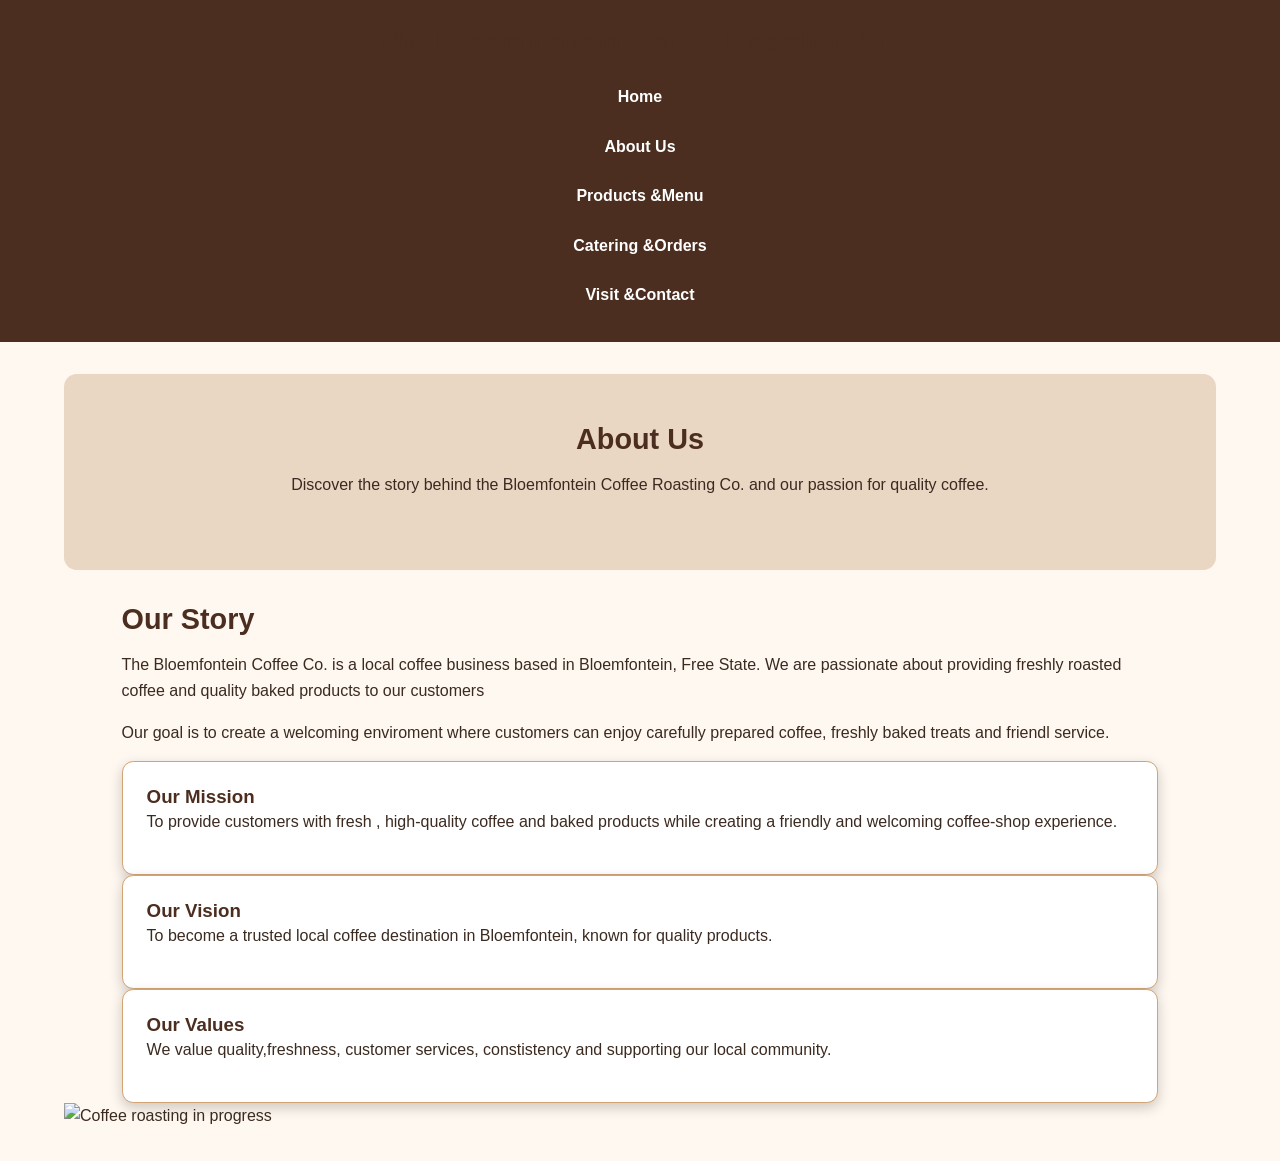
==== about.html @ 8a00698b "Initial commit" ====
<!DOCTYPE html>
<html lang="en">
<head>
    <meta charset="UTF-8">
    <meta name="viewport" content="width=device-width, initial-scale=1.0">
    <title>About Us |The Bloemfontein Coffee Roasting Co.</title>
    <link rel="stylesheet" href="css/style.css">
</head>
<body>

    <header>
        <div class="container">
            <div class="logo">
            <h1>The Bloemfontein Coffee Roasting Co.</h1>
        <nav>
            
                <a href="index.html">Home</a></li>
                <a href="about.html">About Us</a></li>
                <a href="services.html">Products &amp;Menu</a>
                <a href="enquiry.html">Catering &amp;Orders</a>
                <a href="contact.html">Visit &amp;Contact</a>
            
        </nav>
         </div>
    </header>

    <main>
        <section class="hero">
            <h2>About Us</h2>
            <p>Discover the story behind the Bloemfontein Coffee Roasting Co. and our passion for quality coffee.</p>
        </section>
        <section class="container">
            <h2>Our Story</h2>
            <p> The Bloemfontein Coffee Co. is a local coffee business based in Bloemfontein, Free State. We are passionate about providing freshly roasted coffee and quality baked products to our customers</p>
            <p>Our goal is to create a welcoming enviroment where customers can enjoy carefully prepared coffee, freshly baked treats and friendl service.</p>
        </section>
        <section class="container">
            <div class="services-grid">
                <article class="service-card">
                    <h3>Our Mission</h3>
                    <p>To provide customers with fresh , high-quality coffee and baked products while creating a friendly and welcoming coffee-shop experience.</p>

                </article>

                <article class="service-card">
                    <h3>Our Vision</h3>
                    <p>To become a trusted local coffee destination in Bloemfontein, known for quality products.</p>

                </article>
                <article class="service-card">
                    <h3>Our Values</h3>
                    <p>We value quality,freshness, customer services, constistency and supporting our local community.</p>

                </article>
            </div>
        </section>
        <!--Place inside <section class="about-hero">-->
            <img src="https://images.unsplash.com/photo-1511920170033-f83924c348?auto=format&fit=crop&w=100&q=80" alt="Coffee roasting in progress" class="about-img">
        </body>
        </html>
---- css/style.css ----
*{
   margin:0;
   padding:0; 
   box-sizing: border-box;
}


html{
    font-size:16px;
    scroll-behavior: smooth;
}

body{
    font-family:Arial, sans-serif;
    font-size: 1rem;
    line-height:1.6;
    background-color: #fff8f0;
    color: #3b2a20;
    }

.container{
width:90%;
max-width:1200px;
margin:0 auto;
}

img{
    max-width:100%;
    height:auto;
    display:block;
}

header{
    background-color:#4b2e1f;
    color:white;
    padding:1.5rem 0;
}
.logo{
    text-align:center;
}
.logo h1{
    font-size:rem;
    line-height:1.2;

}
nav{
    display:flex;
    justify-content:center;
    align-items:center;
    flex-wrap:warp;
    gap: 1rem;
    margin-top:1rem;
}
nav a{
    color:white;
    text-decoration:none;
    font-weight:bold;
    padding:0.6rem 1rem;
    border-radius:0.4rem;
    transition:0.3s ease;
}
nav a:active{
    background-color:#a66a3f;
}
main{
    width:90%;
    max-width:1200px;
    margin:2rem auto;
}

h1,
h2,
h3{
color:#4b2e1f;
line-height:1.2;
}

h2{
    font-size:1.8rem;
    margin-bottom:1rem;

}
p{
    margin-bottom:1rem;
}
.hero{
    text-align:center;
    padding:4rem 2rem;
    background-color:#ead7c3;
    border-radius:0.8rem;
    margin-bottom:2rem;

}

.hero h2{
    font: size 2.5rem;
    margin-bottom:1rem;
}

.hero p{
    max-width:700px;
    margin:0 auto 1.5rem;
    
    }

.btn{
    display:inline-block;
    background-color:#6f4e37;
    color:white;
    text-decoration:none;
    padding:0.8rem 1.5rem;
    margin:0.3rem;
    border: radius 0.4rem;
    font-weight:bold;
    transition:0.3s ease;
}
.btn:hover{
    background-color:#4b2e1f;
    box-shadow:0.0.3rem 0.7rem rgba(0,0,0,0.2);

}
.btn:active{
    transform:translate(0.1rem);

}
.service-grid{
    display:grid;
    grid-template-columns:repeat(3,1fr);
    gap:1.5rem;
    margin-top:2rem;
}
.service-card{
    background-color:white;
    padding:1.5rem;
    border:1px solid #d4a373;
    border-radius:0.7rem;
    box-shadow:0 0.3rem 0.8rem rgba(0,0,0,0.2);
    transition:0.3s ease;
}
.service-card:hover{
    transform: translateY(-0.3rem);
    box-shadow:0 0.5rem 1rem rgba(0,0,0,0.2);
}
footer{
    background-color:#4b2e1f;
    color:white;
    text-align:center;
    padding:1.5rem;
    margin-top:3rem;
}
footer p{
    margin-bottom:0.5rem;
}
@media (max-width:768px){}
    .logo h1 {
        font-size:1.8rem;
    }
nav{
    flex-direction:column;
    gap:0.3rem;
}
nav a{
    width:100%;
    text-align:center;
}
.services-grid{
    grid-template-columns:repeat(2, 1fr);
}
.hero{
    padding:3rem 1.5rem;
}
.hero2{
    font-size:2rem;
}

@media(max-width:480px){
    html{
        font-size:15px;
    }
main{
    width:94%
}
.logo h1{
    font-size:1.5rem;
}
.hero{
    padding:2rem 1rem;

}
.hero h2{
    font-size:1.7rem;
}
.service-grid{
    grid-template-columns:1fr ;

}
.btn{
    display:block;
    width:100%;
    text-align:center;
}
footer{
    font-size:0.9rem;
}
}



form{
    max-width:700px;
    margin:2rem auto;
    background-color:white;
    padding:2rem;
    border-radius:0.7rem;
    box-shadow:0 0.3rem 1rem rgba(0,0,0.1);
}
.form-group{
    margin-bottom:1.2rem;
}
label{
    display:block;
    font-weight:bold;
    margin-bottom:0.4rem;
}
input:focus,
select:focus,
textarea:focus{
    outline:2px solid #d4a373;
    border-color:#6f4e37;
}

textarea{
    min-height:150px;
    resize:vertical;
}
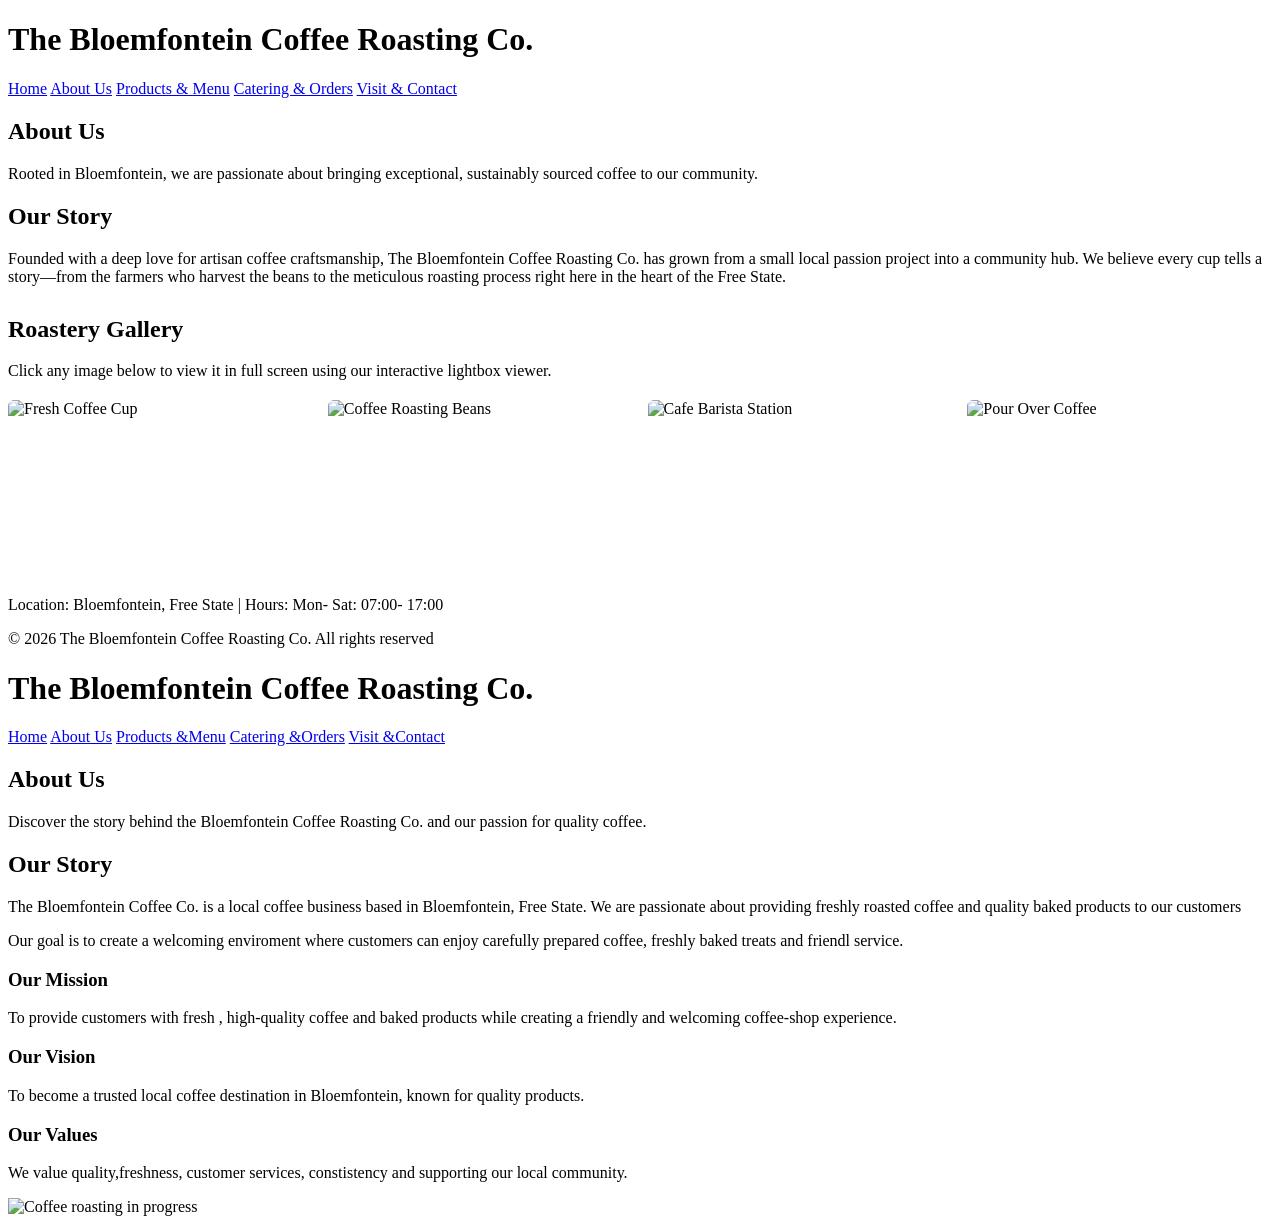
==== commit 88b09393: "add final project files." ====
--- a/about.html
+++ b/about.html
@@ -5,6 +5,110 @@
     <meta name="viewport" content="width=device-width, initial-scale=1.0">
     <title>About Us |The Bloemfontein Coffee Roasting Co.</title>
     <link rel="stylesheet" href="css/style.css">
+    <style>
+        /* Lightbox & Gallery Styling */
+        .gallery-grid {
+            display: grid;
+            grid-template-columns: repeat(auto-fit, minmax(220px, 1fr));
+            gap: 15px;
+            margin-top: 20px;
+        }
+        .gallery-img {
+            width: 100%;
+            height: 180px;
+            object-fit: cover;
+            border-radius: 6px;
+            cursor: pointer;
+            transition: transform 0.3s ease;
+        }
+        .gallery-img:hover {
+            transform: scale(1.03);
+        }
+        /* Lightbox Modal Overlay */
+        #lightboxModal {
+            display: none;
+            position: fixed;
+            z-index: 1000;
+            left: 0;
+            top: 0;
+            width: 100%;
+            height: 100%;
+            background-color: rgba(0, 0, 0, 0.8);
+            text-align: center;
+        }
+        #lightboxModal img {
+            max-width: 80%;
+            max-height: 80vh;
+            margin-top: 5vh;
+            border-radius: 6px;
+        }
+        #lightboxModal span {
+            position: absolute;
+            top: 20px;
+            right: 35px;
+            color: #fff;
+            font-size: 40px;
+            font-weight: bold;
+            cursor: pointer;
+        }
+    </style>
+</head>
+<body>
+
+    <header>
+        <div class="container">
+            <div class="logo">
+                <h1>The Bloemfontein Coffee Roasting Co.</h1>
+            </div>
+            <nav>
+                <a href="index.html">Home</a>
+                <a href="about.html">About Us</a>
+                <a href="services.html">Products & Menu</a>
+                <a href="enquiry.html">Catering & Orders</a>
+                <a href="contact.html">Visit & Contact</a>
+            </nav>
+        </div>
+    </header>
+
+    <main>
+        <section class="hero">
+            <h2>About Us</h2>
+            <p>Rooted in Bloemfontein, we are passionate about bringing exceptional, sustainably sourced coffee to our community.</p>
+        </section>
+
+        <section class="container">
+            <h2>Our Story</h2>
+            <p>Founded with a deep love for artisan coffee craftsmanship, The Bloemfontein Coffee Roasting Co. has grown from a small local passion project into a community hub. We believe every cup tells a story—from the farmers who harvest the beans to the meticulous roasting process right here in the heart of the Free State.</p>
+            
+            <h2 style="margin-top: 30px;">Roastery Gallery</h2>
+            <p>Click any image below to view it in full screen using our interactive lightbox viewer.</p>
+            
+            <!-- Image Gallery Grid -->
+            <div class="gallery-grid">
+                <img src="https://images.unsplash.com/photo-1514432324607-a09d9b4aefdd?auto=format&fit=crop&w=600&q=80" alt="Fresh Coffee Cup" class="gallery-img">
+                <img src="https://images.unsplash.com/photo-1495474472287-4d71bcdd2085?auto=format&fit=crop&w=600&q=80" alt="Coffee Roasting Beans" class="gallery-img">
+                <img src="https://images.unsplash.com/photo-1501339847302-ac426a4a7cbb?auto=format&fit=crop&w=600&q=80" alt="Cafe Barista Station" class="gallery-img">
+                <img src="https://images.unsplash.com/photo-1442512595331-e89e73853f31?auto=format&fit=crop&w=600&q=80" alt="Pour Over Coffee" class="gallery-img">
+            </div>
+        </section>
+    </main>
+     <!-- Lightbox Modal Container -->
+    <div id="lightboxModal">
+        <span id="closeLightbox">&times;</span>
+        <img id="lightboxImg" src="" alt="Enlarged View">
+    </div>
+
+    <footer>
+        <p>Location: Bloemfontein, Free State | Hours: Mon- Sat: 07:00- 17:00</p>
+        <p>&copy; 2026 The Bloemfontein Coffee Roasting Co. All rights reserved</p>
+    </footer>
+
+    <!-- JavaScript File -->
+    <script src="js/about.js"></script>
+</body>
+</html>
+
+    </style>
 </head>
 <body>
 
